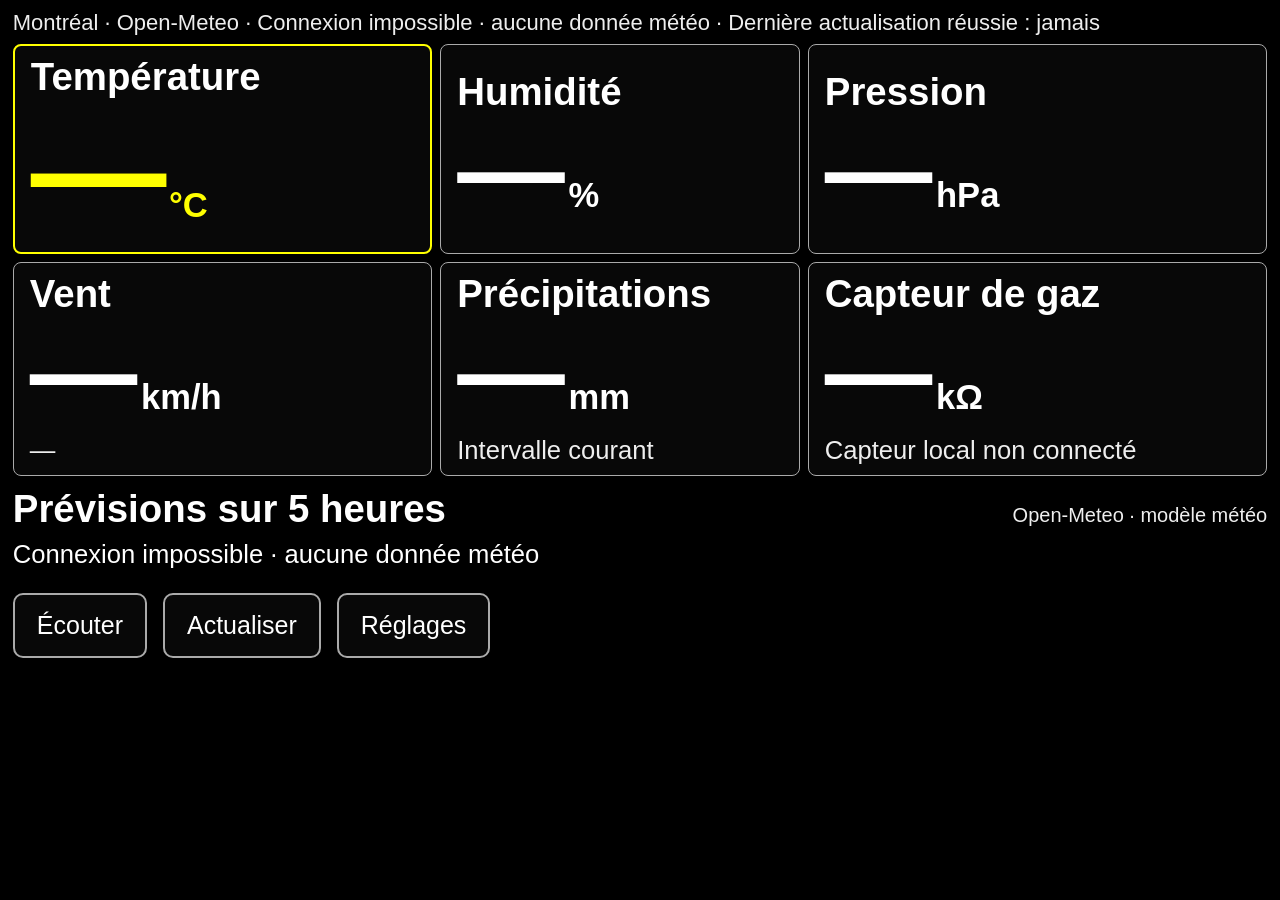
==== index.html @ d188ff26 "first commit" ====
<!doctype html>
<html lang="fr"><head><meta charset="utf-8"><meta name="viewport" content="width=device-width,initial-scale=1"><title>Météo — vue d’ensemble</title><link rel="stylesheet" href="style.css?v=7"><script src="script.js?v=7" defer></script></head>
<body><main>
<p id="source-status" class="source-status">Montréal · connexion en cours…</p>
<section class="dashboard" aria-label="Mesures météo actuelles">
<article class="temperature"><h1>Température</h1><p class="number"><span id="temperature">18.0</span><small>°C</small></p></article>
<article><h2>Humidité</h2><p class="number"><span id="humidity">64</span><small>%</small></p></article>
<article><h2>Pression</h2><p class="number"><span id="pressure">1013.2</span><small>hPa</small></p></article>
<article><h2>Vent</h2><p class="number"><span id="windSpeed">8.0</span><small>km/h</small></p><p class="sub" id="windDirection">Sud-ouest · 225°</p></article>
<article><h2 id="rain-title">Précipitations</h2><p class="number"><span id="rainfall">0.0</span><small>mm</small></p><p class="sub" id="rain-note">Intervalle courant</p></article>
<article><h2>Capteur de gaz</h2><p class="number"><span id="gasResistance">120</span><small>kΩ</small></p><p class="sub" id="gas-note">Capteur local non connecté</p></article>
</section>
<section class="outlook" aria-labelledby="outlook-title"><div class="outlook-heading"><h2 id="outlook-title">Tendance sur 5 heures</h2><span id="forecast-label">Prévisions météo</span></div><p id="trend"></p><div id="forecast" class="forecast"></div></section>
<div class="controls"><button id="speak">Écouter</button><button id="refresh">Actualiser</button><details id="settings"><summary>Réglages</summary>
<div class="settings-body"><h2>Réglages et simulation</h2><label for="data-mode">Source des données</label><select id="data-mode"><option value="online">Montréal — Open-Meteo</option><option value="simulation">Capteurs — simulation</option></select><p>Open-Meteo : conditions actuelles issues de modèles, pas une mesure directe d’une station. Actualisation automatique toutes les 10 minutes. À la réouverture ou au retour sur la page, les données sont actualisées immédiatement si la dernière récupération réussie date de 10 minutes ou plus. Coordonnées fixes : 45.5019, −73.5674. Aucune géolocalisation personnelle.</p><p><a href="https://open-meteo.com/" target="_blank" rel="noopener">Données météo : Open-Meteo</a> · <a href="https://creativecommons.org/licenses/by/4.0/" target="_blank" rel="noopener">CC BY 4.0</a></p><p>En mode simulation, toutes les mesures et l’historique initial sont fictifs. Aucune connexion matérielle. Les projections locales ne sont pas une prévision météo fiable. En mode en ligne, les prévisions proviennent d’Open-Meteo.</p>
<div class="settings-grid"><section><h3>Affichage</h3><label for="threshold">Seuil de température (°C)</label><input id="threshold" type="number" min="0" max="10" step="0.1" value="0.5"><p id="decision"></p><button id="contrast">Fond clair</button><button id="fullscreen">Plein écran</button><label for="horizon">Durée de projection</label><select id="horizon"><option value="5">5 heures</option><option value="8">8 heures</option><option value="12">12 heures</option></select></section>
<section><h3>Simulation</h3><form id="manual"><label for="sensor">Mesure</label><select id="sensor"></select><label for="sample">Valeur <span id="sample-unit"></span></label><input id="sample" type="number" required><button>Appliquer</button></form><button id="advance">Simuler les 15 prochaines minutes</button><button id="reset">Réinitialiser</button></section></div>
<h3>Comment est calculée la tendance ?</h3><p>Régression linéaire sur les 3 dernières heures de température et de pression. La pente est atténuée dans le temps : x(h) = x actuel + pente × 3 × (1 − exp(−h / 3)). Les pentes sont limitées à ±2 °C/h et ±3 hPa/h pour éviter une extrapolation excessive.</p><p>Ces limites sont des choix de prototype, non un modèle météorologique validé. Au moins 7 échantillons couvrant 2,5 h, sans trou de plus de 45 minutes, sont nécessaires. Au-delà de 5 h, la projection devient particulièrement incertaine. Aucune probabilité de pluie ni prévision de soleil n’est calculée.</p><p>Le BME680 mesure la résistance du capteur de gaz. Un indice IAQ nécessite un traitement compatible, comme BSEC, et une calibration ; il ne s’agit pas de l’AQI extérieur. La batterie n’est pas un capteur météo.</p><p id="clock"></p><p>CART 484 · Prototype pour Jérôme</p></div>
</details></div><p id="notice" role="status" aria-live="polite"></p>
</main></body></html>
---- style.css ----
:root{color-scheme:dark;--bg:#101512;--panel:#1a231d;--text:#f6faef;--muted:#c4d0c5;--accent:#efffa0;--border:#657765}*{box-sizing:border-box}body{margin:0;background:var(--bg);color:var(--text);font-family:Arial,Helvetica,sans-serif;font-size:22px;line-height:1.45}body.light{color-scheme:light;--bg:#fffef5;--panel:#edf0e6;--text:#142016;--muted:#405642;--accent:#214d26;--border:#6d806d}main{max-width:2000px;margin:auto;padding:24px 3vw}.dashboard{display:grid;grid-template-columns:1.2fr 1fr 1fr;gap:16px}.dashboard article{padding:20px 24px;min-width:0;background:var(--panel);border:1px solid var(--border);border-radius:16px;display:flex;flex-direction:column;justify-content:center;min-height:24vh}.temperature{border:2px solid var(--accent)!important}h1,h2,h3,p{margin:0}h1,h2{font-size:clamp(27px,2.6vw,44px);font-weight:600}.number{display:flex;align-items:baseline;gap:12px;font-size:clamp(58px,6.3vw,112px);font-weight:750;line-height:1.2;font-variant-numeric:tabular-nums;letter-spacing:-.04em;white-space:nowrap}.temperature .number{font-size:clamp(72px,8.2vw,145px);color:var(--accent)}small{font-size:clamp(25px,2.5vw,40px);letter-spacing:0}.sub{font-size:clamp(20px,1.8vw,29px);color:var(--muted);margin-top:4px}.outlook{padding:20px 0 12px}.outlook-heading{display:flex;align-items:baseline;justify-content:space-between;gap:12px;flex-wrap:wrap}.outlook-heading span{color:var(--muted);font-size:20px}#trend{font-size:clamp(22px,2vw,32px);margin:8px 0 14px}.forecast{display:grid;grid-template-columns:repeat(5,minmax(0,1fr));gap:12px}.hour{border-left:3px solid var(--border);padding:4px 14px}.hour h3{font-size:24px;color:var(--muted)}.hour strong{font-size:clamp(31px,3.4vw,56px);display:block;white-space:nowrap}.hour p{font-size:22px;color:var(--muted)}.controls{display:flex;align-items:flex-start;gap:16px;padding-top:12px;position:relative;flex-wrap:wrap}button,summary,select,input{font:inherit;color:var(--text);background:var(--panel);border:2px solid var(--border);border-radius:10px;min-height:58px;padding:12px 22px}button,summary{cursor:pointer}button:hover,summary:hover{border-color:var(--accent)}:focus-visible{outline:4px solid var(--accent);outline-offset:4px}summary{list-style:none;text-align:center}summary::-webkit-details-marker{display:none}details[open]{flex:1 1 100%}details[open] summary{width:max-content}.settings-body{padding:24px;margin-top:16px;border:1px solid var(--border);border-radius:12px}.settings-body p{margin:12px 0;color:var(--muted);max-width:1000px}.settings-grid{display:grid;grid-template-columns:1fr 1fr;gap:32px;margin:24px 0}label{display:block;margin:12px 0 6px}input,select{display:block;width:100%;max-width:480px}.settings-body button{margin:12px 8px 0 0}#notice{margin-top:10px}#notice:empty{display:none}@media(min-width:1500px){.dashboard article{min-height:26vh}}@media(max-width:1000px){.dashboard{grid-template-columns:repeat(2,minmax(0,1fr))}.number{font-size:clamp(52px,9vw,90px)}.temperature .number{font-size:clamp(68px,11vw,110px)}.dashboard article{min-height:180px}.forecast{grid-template-columns:repeat(3,minmax(0,1fr))}}@media(max-width:600px){main{padding:16px}.dashboard{grid-template-columns:1fr;gap:12px}.dashboard article{min-height:150px}.number{font-size:76px}.temperature .number{font-size:100px}.forecast{grid-template-columns:repeat(2,minmax(0,1fr))}.hour strong{font-size:36px}.settings-grid{grid-template-columns:1fr}.settings-body{padding:16px}h1,h2{font-size:30px}}

/* V5: stronger contrast, less padding, larger readings. */
:root{--bg:#000;--panel:#080808;--text:#fff;--muted:#eee;--accent:#ffff00;--border:#aaa}
body.light{--bg:#fff;--panel:#fff;--text:#000;--muted:#222;--accent:#000;--border:#333}
main{max-width:none;padding:10px 1vw}.source-status{font-size:22px;line-height:1.2;margin:0 0 8px;color:var(--muted)}
.dashboard{grid-template-columns:1.05fr .9fr 1.15fr;gap:8px}.dashboard article{padding:10px 16px;min-height:22vh;border-radius:8px;justify-content:center}
h1,h2{font-size:clamp(30px,3vw,52px);line-height:1.1}.number{font-size:clamp(66px,8.4vw,168px);line-height:1.06;gap:8px}.temperature .number{font-size:clamp(90px,10.6vw,210px)}small{font-size:clamp(28px,2.7vw,48px)}.sub{font-size:clamp(22px,2vw,34px);line-height:1.15;margin-top:6px}
.outlook{padding:12px 0 4px}#trend{margin:6px 0 8px}.forecast{gap:8px}.hour{padding:2px 10px}.hour h3{font-size:clamp(26px,2vw,36px)}.hour strong{font-size:clamp(38px,4.4vw,80px);line-height:1.12}.hour p{font-size:clamp(23px,1.8vw,32px)}.controls{padding-top:8px}button,summary{font-size:25px}a{color:var(--accent)}button:disabled,input:disabled,select:disabled{opacity:.55;cursor:not-allowed}
@media(max-width:1100px){.dashboard{grid-template-columns:repeat(2,minmax(0,1fr))}.number{font-size:clamp(64px,10vw,120px)}.temperature .number{font-size:clamp(88px,13vw,150px)}.dashboard article{min-height:175px}.forecast{grid-template-columns:repeat(3,minmax(0,1fr))}}
@media(max-width:600px){main{padding:10px}.dashboard{grid-template-columns:1fr}.number{font-size:clamp(64px,19vw,110px)}.temperature .number{font-size:clamp(88px,25vw,145px)}.dashboard article{min-height:150px}.forecast{grid-template-columns:repeat(2,minmax(0,1fr))}.hour strong{font-size:40px}.source-status{font-size:20px}}
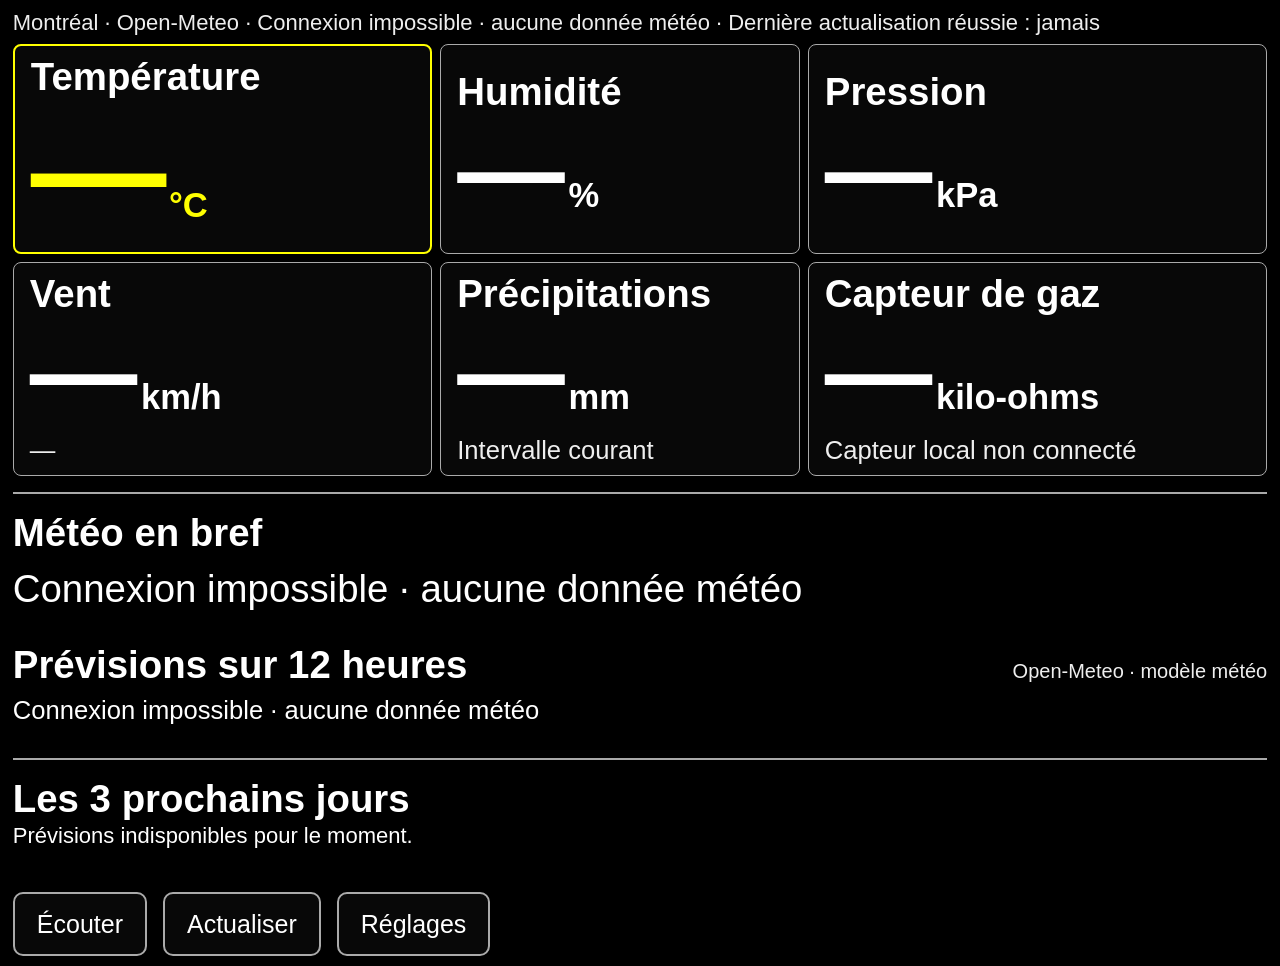
==== commit 875b4245: "Add initial HTML structure, JavaScript functionality, and CSS styles for weather application" ====
--- a/index.html
+++ b/index.html
@@ -1,20 +1,22 @@
 <!doctype html>
-<html lang="fr"><head><meta charset="utf-8"><meta name="viewport" content="width=device-width,initial-scale=1"><title>Météo — vue d’ensemble</title><link rel="stylesheet" href="style.css?v=7"><script src="script.js?v=7" defer></script></head>
+<html lang="fr"><head><meta charset="utf-8"><meta name="viewport" content="width=device-width,initial-scale=1"><title>Météo — vue d’ensemble</title><link rel="stylesheet" href="style.css?v=8"><script src="script.js?v=8" defer></script></head>
 <body><main>
 <p id="source-status" class="source-status">Montréal · connexion en cours…</p>
 <section class="dashboard" aria-label="Mesures météo actuelles">
-<article class="temperature"><h1>Température</h1><p class="number"><span id="temperature">18.0</span><small>°C</small></p></article>
-<article><h2>Humidité</h2><p class="number"><span id="humidity">64</span><small>%</small></p></article>
-<article><h2>Pression</h2><p class="number"><span id="pressure">1013.2</span><small>hPa</small></p></article>
-<article><h2>Vent</h2><p class="number"><span id="windSpeed">8.0</span><small>km/h</small></p><p class="sub" id="windDirection">Sud-ouest · 225°</p></article>
-<article><h2 id="rain-title">Précipitations</h2><p class="number"><span id="rainfall">0.0</span><small>mm</small></p><p class="sub" id="rain-note">Intervalle courant</p></article>
-<article><h2>Capteur de gaz</h2><p class="number"><span id="gasResistance">120</span><small>kΩ</small></p><p class="sub" id="gas-note">Capteur local non connecté</p></article>
+<article class="temperature"><h1>Température</h1><p class="number"><span id="temperature">—</span><small>°C</small></p></article>
+<article><h2>Humidité</h2><p class="number"><span id="humidity">—</span><small>%</small></p></article>
+<article><h2>Pression</h2><p class="number"><span id="pressure">—</span><small aria-label="kilopascals">kPa</small></p></article>
+<article><h2>Vent</h2><p class="number"><span id="windSpeed">—</span><small>km/h</small></p><p class="sub" id="windDirection">Sud-ouest · 225°</p></article>
+<article><h2 id="rain-title">Précipitations</h2><p class="number"><span id="rainfall">—</span><small>mm</small></p><p class="sub" id="rain-note">Intervalle courant</p></article>
+<article><h2>Capteur de gaz</h2><p class="number"><span id="gasResistance">—</span><small>kilo-ohms</small></p><p class="sub" id="gas-note">Capteur local non connecté</p></article>
 </section>
-<section class="outlook" aria-labelledby="outlook-title"><div class="outlook-heading"><h2 id="outlook-title">Tendance sur 5 heures</h2><span id="forecast-label">Prévisions météo</span></div><p id="trend"></p><div id="forecast" class="forecast"></div></section>
+<section class="general" aria-labelledby="general-title"><h2 id="general-title">Météo en bref</h2><p id="general-summary">Connexion en cours…</p></section>
+<section class="outlook" aria-labelledby="outlook-title"><div class="outlook-heading"><h2 id="outlook-title">Prévisions sur 12 heures</h2><span id="forecast-label">Prévisions météo</span></div><p id="trend"></p><div id="forecast" class="forecast"></div></section>
+<section class="daily-outlook" aria-labelledby="daily-title"><h2 id="daily-title">Les 3 prochains jours</h2><p id="daily-note"></p><div id="daily-forecast" class="daily-forecast"></div></section>
 <div class="controls"><button id="speak">Écouter</button><button id="refresh">Actualiser</button><details id="settings"><summary>Réglages</summary>
 <div class="settings-body"><h2>Réglages et simulation</h2><label for="data-mode">Source des données</label><select id="data-mode"><option value="online">Montréal — Open-Meteo</option><option value="simulation">Capteurs — simulation</option></select><p>Open-Meteo : conditions actuelles issues de modèles, pas une mesure directe d’une station. Actualisation automatique toutes les 10 minutes. À la réouverture ou au retour sur la page, les données sont actualisées immédiatement si la dernière récupération réussie date de 10 minutes ou plus. Coordonnées fixes : 45.5019, −73.5674. Aucune géolocalisation personnelle.</p><p><a href="https://open-meteo.com/" target="_blank" rel="noopener">Données météo : Open-Meteo</a> · <a href="https://creativecommons.org/licenses/by/4.0/" target="_blank" rel="noopener">CC BY 4.0</a></p><p>En mode simulation, toutes les mesures et l’historique initial sont fictifs. Aucune connexion matérielle. Les projections locales ne sont pas une prévision météo fiable. En mode en ligne, les prévisions proviennent d’Open-Meteo.</p>
-<div class="settings-grid"><section><h3>Affichage</h3><label for="threshold">Seuil de température (°C)</label><input id="threshold" type="number" min="0" max="10" step="0.1" value="0.5"><p id="decision"></p><button id="contrast">Fond clair</button><button id="fullscreen">Plein écran</button><label for="horizon">Durée de projection</label><select id="horizon"><option value="5">5 heures</option><option value="8">8 heures</option><option value="12">12 heures</option></select></section>
+<div class="settings-grid"><section><h3>Affichage</h3><label for="threshold">Seuil de température (°C)</label><input id="threshold" type="number" min="0" max="10" step="0.1" value="0.5"><p id="decision"></p><button id="contrast">Fond clair</button><button id="fullscreen">Plein écran</button><label for="horizon">Durée de projection</label><select id="horizon"><option value="12">12 heures</option><option value="24">24 heures</option></select></section>
 <section><h3>Simulation</h3><form id="manual"><label for="sensor">Mesure</label><select id="sensor"></select><label for="sample">Valeur <span id="sample-unit"></span></label><input id="sample" type="number" required><button>Appliquer</button></form><button id="advance">Simuler les 15 prochaines minutes</button><button id="reset">Réinitialiser</button></section></div>
-<h3>Comment est calculée la tendance ?</h3><p>Régression linéaire sur les 3 dernières heures de température et de pression. La pente est atténuée dans le temps : x(h) = x actuel + pente × 3 × (1 − exp(−h / 3)). Les pentes sont limitées à ±2 °C/h et ±3 hPa/h pour éviter une extrapolation excessive.</p><p>Ces limites sont des choix de prototype, non un modèle météorologique validé. Au moins 7 échantillons couvrant 2,5 h, sans trou de plus de 45 minutes, sont nécessaires. Au-delà de 5 h, la projection devient particulièrement incertaine. Aucune probabilité de pluie ni prévision de soleil n’est calculée.</p><p>Le BME680 mesure la résistance du capteur de gaz. Un indice IAQ nécessite un traitement compatible, comme BSEC, et une calibration ; il ne s’agit pas de l’AQI extérieur. La batterie n’est pas un capteur météo.</p><p id="clock"></p><p>CART 484 · Prototype pour Jérôme</p></div>
+<h3>Comment est calculée la tendance ?</h3><p>Régression linéaire sur les 3 dernières heures de température et de pression. La pente est atténuée dans le temps : x(h) = x actuel + pente × 3 × (1 − exp(−h / 3)). Les pentes sont limitées à ±2 °C/h et ±0,3 kPa/h pour éviter une extrapolation excessive.</p><p>Ces limites sont des choix de prototype, non un modèle météorologique validé. Au moins 7 échantillons couvrant 2,5 h, sans trou de plus de 45 minutes, sont nécessaires. Au-delà de 5 h, la projection devient particulièrement incertaine. Aucune probabilité de pluie ni prévision de soleil n’est calculée.</p><p>Le BME680 mesure la résistance du capteur de gaz. Un indice IAQ nécessite un traitement compatible, comme BSEC, et une calibration ; il ne s’agit pas de l’AQI extérieur. La batterie n’est pas un capteur météo.</p><p id="clock"></p><p>CART 484 · Prototype pour Jérôme</p></div>
 </details></div><p id="notice" role="status" aria-live="polite"></p>
 </main></body></html>
--- a/style.css
+++ b/style.css
@@ -9,3 +9,14 @@
 .outlook{padding:12px 0 4px}#trend{margin:6px 0 8px}.forecast{gap:8px}.hour{padding:2px 10px}.hour h3{font-size:clamp(26px,2vw,36px)}.hour strong{font-size:clamp(38px,4.4vw,80px);line-height:1.12}.hour p{font-size:clamp(23px,1.8vw,32px)}.controls{padding-top:8px}button,summary{font-size:25px}a{color:var(--accent)}button:disabled,input:disabled,select:disabled{opacity:.55;cursor:not-allowed}
 @media(max-width:1100px){.dashboard{grid-template-columns:repeat(2,minmax(0,1fr))}.number{font-size:clamp(64px,10vw,120px)}.temperature .number{font-size:clamp(88px,13vw,150px)}.dashboard article{min-height:175px}.forecast{grid-template-columns:repeat(3,minmax(0,1fr))}}
 @media(max-width:600px){main{padding:10px}.dashboard{grid-template-columns:1fr}.number{font-size:clamp(64px,19vw,110px)}.temperature .number{font-size:clamp(88px,25vw,145px)}.dashboard article{min-height:150px}.forecast{grid-template-columns:repeat(2,minmax(0,1fr))}.hour strong{font-size:40px}.source-status{font-size:20px}}
+
+/* Readable units and responsive hourly/daily forecasts. */
+.number{flex-wrap:wrap}.number small{white-space:normal}
+.general,.daily-outlook{padding:18px 0;border-top:2px solid var(--border);margin-top:16px}
+#general-summary{font-size:clamp(28px,3vw,48px);line-height:1.3;margin-top:10px}
+.forecast{grid-template-columns:repeat(auto-fit,minmax(min(240px,100%),1fr)));row-gap:20px}
+.daily-forecast{display:grid;grid-template-columns:repeat(3,minmax(0,1fr));gap:12px;margin-top:14px}
+.day{background:var(--panel);border:1px solid var(--border);border-radius:8px;padding:16px;min-width:0}
+.day h3{font-size:clamp(26px,2.3vw,38px)}.day p{font-size:clamp(24px,2vw,32px);margin-top:8px}
+.day .day-condition{font-size:clamp(30px,2.8vw,46px);font-weight:bold;line-height:1.2}
+@media(max-width:850px){.daily-forecast{grid-template-columns:1fr}}
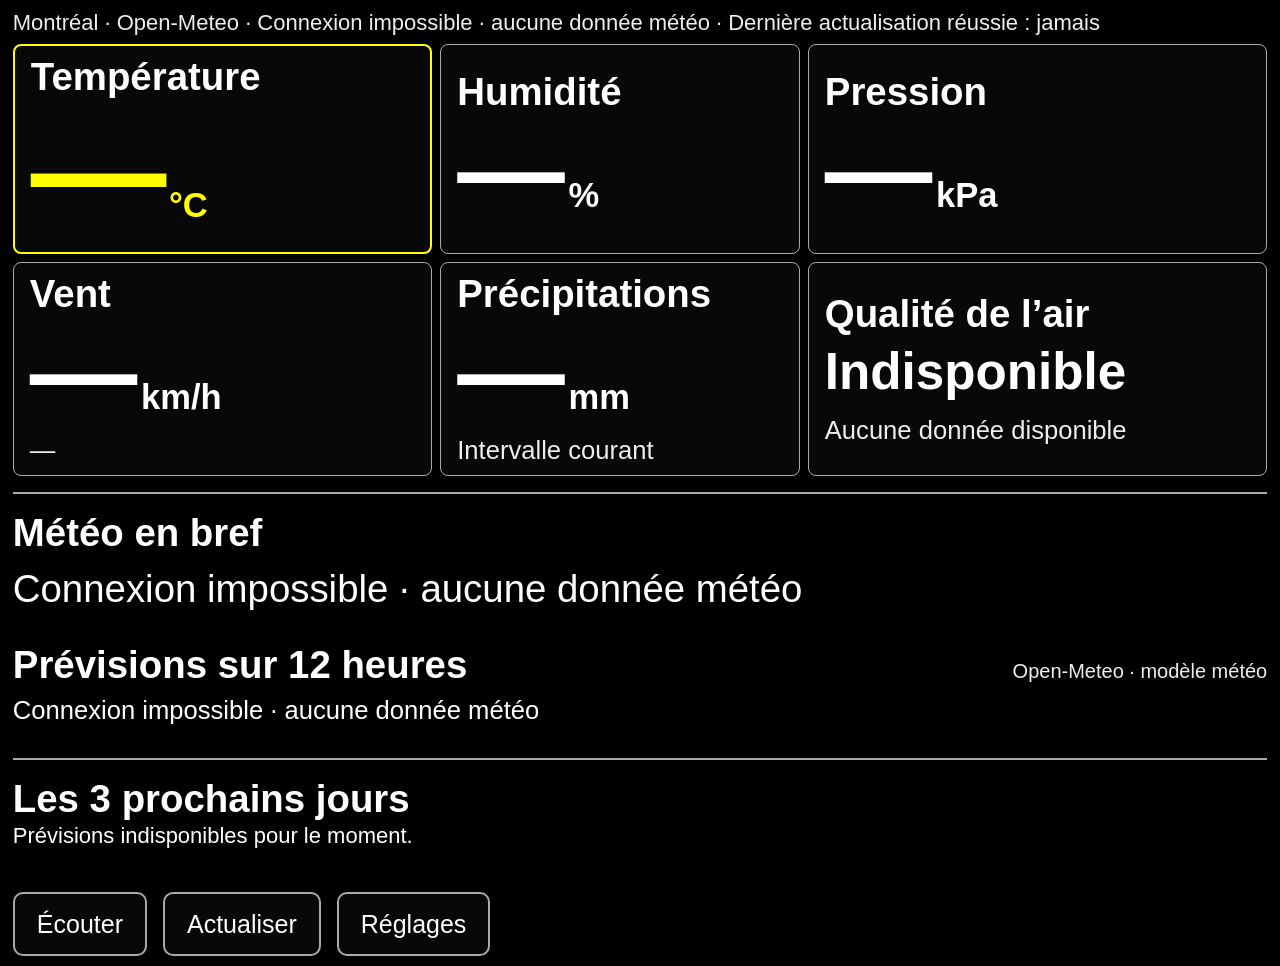
==== commit 5a83c3e8: "air quality" ====
--- a/index.html
+++ b/index.html
@@ -8,7 +8,7 @@
 <article><h2>Pression</h2><p class="number"><span id="pressure">—</span><small aria-label="kilopascals">kPa</small></p></article>
 <article><h2>Vent</h2><p class="number"><span id="windSpeed">—</span><small>km/h</small></p><p class="sub" id="windDirection">Sud-ouest · 225°</p></article>
 <article><h2 id="rain-title">Précipitations</h2><p class="number"><span id="rainfall">—</span><small>mm</small></p><p class="sub" id="rain-note">Intervalle courant</p></article>
-<article><h2>Capteur de gaz</h2><p class="number"><span id="gasResistance">—</span><small>kilo-ohms</small></p><p class="sub" id="gas-note">Capteur local non connecté</p></article>
+<article><h2>Qualité de l’air</h2><p class="air-quality" id="air-quality">Indisponible</p><p class="sub" id="gas-note">Aucune donnée disponible</p></article>
 </section>
 <section class="general" aria-labelledby="general-title"><h2 id="general-title">Météo en bref</h2><p id="general-summary">Connexion en cours…</p></section>
 <section class="outlook" aria-labelledby="outlook-title"><div class="outlook-heading"><h2 id="outlook-title">Prévisions sur 12 heures</h2><span id="forecast-label">Prévisions météo</span></div><p id="trend"></p><div id="forecast" class="forecast"></div></section>
--- a/style.css
+++ b/style.css
@@ -20,3 +20,5 @@
 .day h3{font-size:clamp(26px,2.3vw,38px)}.day p{font-size:clamp(24px,2vw,32px);margin-top:8px}
 .day .day-condition{font-size:clamp(30px,2.8vw,46px);font-weight:bold;line-height:1.2}
 @media(max-width:850px){.daily-forecast{grid-template-columns:1fr}}
+
+.air-quality{font-size:clamp(32px,4vw,68px);font-weight:700;line-height:1.15;overflow-wrap:anywhere;margin:8px 0}
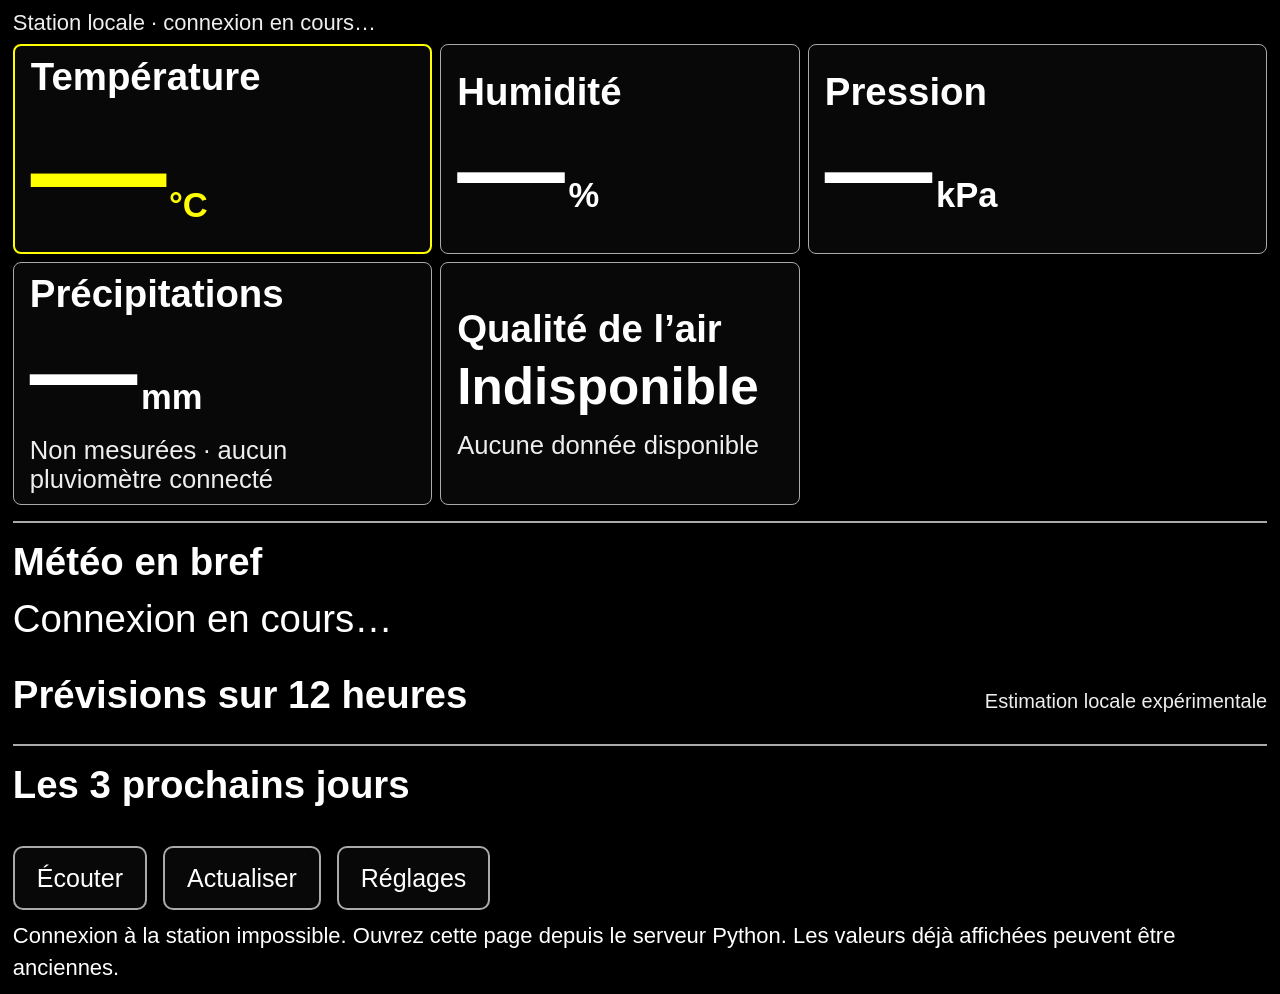
==== commit 99ca6e88: "Refactor weather station web application - Updated CSS styles for improved readability and responsiv" ====
--- a/index.html
+++ b/index.html
@@ -1,22 +1,25 @@
 <!doctype html>
-<html lang="fr"><head><meta charset="utf-8"><meta name="viewport" content="width=device-width,initial-scale=1"><title>Météo — vue d’ensemble</title><link rel="stylesheet" href="style.css?v=8"><script src="script.js?v=8" defer></script></head>
+<html lang="fr"><head><meta charset="utf-8"><meta name="viewport" content="width=device-width,initial-scale=1"><title>Météo — vue d’ensemble</title><link rel="stylesheet" href="static/css/style.css"><script src="static/js/main.js" defer></script></head>
 <body><main>
-<p id="source-status" class="source-status">Montréal · connexion en cours…</p>
+<p id="source-status" class="source-status">Station locale · connexion en cours…</p>
 <section class="dashboard" aria-label="Mesures météo actuelles">
 <article class="temperature"><h1>Température</h1><p class="number"><span id="temperature">—</span><small>°C</small></p></article>
 <article><h2>Humidité</h2><p class="number"><span id="humidity">—</span><small>%</small></p></article>
 <article><h2>Pression</h2><p class="number"><span id="pressure">—</span><small aria-label="kilopascals">kPa</small></p></article>
-<article><h2>Vent</h2><p class="number"><span id="windSpeed">—</span><small>km/h</small></p><p class="sub" id="windDirection">Sud-ouest · 225°</p></article>
-<article><h2 id="rain-title">Précipitations</h2><p class="number"><span id="rainfall">—</span><small>mm</small></p><p class="sub" id="rain-note">Intervalle courant</p></article>
+<article><h2 id="rain-title">Précipitations</h2><p class="number"><span id="rainfall">—</span><small>mm</small></p><p class="sub" id="rain-note">Non mesurées · aucun pluviomètre connecté</p></article>
 <article><h2>Qualité de l’air</h2><p class="air-quality" id="air-quality">Indisponible</p><p class="sub" id="gas-note">Aucune donnée disponible</p></article>
 </section>
 <section class="general" aria-labelledby="general-title"><h2 id="general-title">Météo en bref</h2><p id="general-summary">Connexion en cours…</p></section>
-<section class="outlook" aria-labelledby="outlook-title"><div class="outlook-heading"><h2 id="outlook-title">Prévisions sur 12 heures</h2><span id="forecast-label">Prévisions météo</span></div><p id="trend"></p><div id="forecast" class="forecast"></div></section>
+<section class="outlook" aria-labelledby="outlook-title"><div class="outlook-heading"><h2 id="outlook-title">Prévisions sur 12 heures</h2><span id="forecast-label">Estimation locale expérimentale</span></div><p id="trend"></p><div id="forecast" class="forecast"></div></section>
 <section class="daily-outlook" aria-labelledby="daily-title"><h2 id="daily-title">Les 3 prochains jours</h2><p id="daily-note"></p><div id="daily-forecast" class="daily-forecast"></div></section>
 <div class="controls"><button id="speak">Écouter</button><button id="refresh">Actualiser</button><details id="settings"><summary>Réglages</summary>
-<div class="settings-body"><h2>Réglages et simulation</h2><label for="data-mode">Source des données</label><select id="data-mode"><option value="online">Montréal — Open-Meteo</option><option value="simulation">Capteurs — simulation</option></select><p>Open-Meteo : conditions actuelles issues de modèles, pas une mesure directe d’une station. Actualisation automatique toutes les 10 minutes. À la réouverture ou au retour sur la page, les données sont actualisées immédiatement si la dernière récupération réussie date de 10 minutes ou plus. Coordonnées fixes : 45.5019, −73.5674. Aucune géolocalisation personnelle.</p><p><a href="https://open-meteo.com/" target="_blank" rel="noopener">Données météo : Open-Meteo</a> · <a href="https://creativecommons.org/licenses/by/4.0/" target="_blank" rel="noopener">CC BY 4.0</a></p><p>En mode simulation, toutes les mesures et l’historique initial sont fictifs. Aucune connexion matérielle. Les projections locales ne sont pas une prévision météo fiable. En mode en ligne, les prévisions proviennent d’Open-Meteo.</p>
-<div class="settings-grid"><section><h3>Affichage</h3><label for="threshold">Seuil de température (°C)</label><input id="threshold" type="number" min="0" max="10" step="0.1" value="0.5"><p id="decision"></p><button id="contrast">Fond clair</button><button id="fullscreen">Plein écran</button><label for="horizon">Durée de projection</label><select id="horizon"><option value="12">12 heures</option><option value="24">24 heures</option></select></section>
-<section><h3>Simulation</h3><form id="manual"><label for="sensor">Mesure</label><select id="sensor"></select><label for="sample">Valeur <span id="sample-unit"></span></label><input id="sample" type="number" required><button>Appliquer</button></form><button id="advance">Simuler les 15 prochaines minutes</button><button id="reset">Réinitialiser</button></section></div>
-<h3>Comment est calculée la tendance ?</h3><p>Régression linéaire sur les 3 dernières heures de température et de pression. La pente est atténuée dans le temps : x(h) = x actuel + pente × 3 × (1 − exp(−h / 3)). Les pentes sont limitées à ±2 °C/h et ±0,3 kPa/h pour éviter une extrapolation excessive.</p><p>Ces limites sont des choix de prototype, non un modèle météorologique validé. Au moins 7 échantillons couvrant 2,5 h, sans trou de plus de 45 minutes, sont nécessaires. Au-delà de 5 h, la projection devient particulièrement incertaine. Aucune probabilité de pluie ni prévision de soleil n’est calculée.</p><p>Le BME680 mesure la résistance du capteur de gaz. Un indice IAQ nécessite un traitement compatible, comme BSEC, et une calibration ; il ne s’agit pas de l’AQI extérieur. La batterie n’est pas un capteur météo.</p><p id="clock"></p><p>CART 484 · Prototype pour Jérôme</p></div>
+<div class="settings-body"><h2>Réglages</h2>
+<p>Mesures locales toutes les 5 minutes. Historique conservé pendant 365 jours, puis supprimé automatiquement. La collecte continue tant que le programme de la station fonctionne, même si cette page est fermée.</p>
+<label for="threshold">Seuil de température (°C)</label><input id="threshold" type="number" min="0" max="10" step="0.1" value="0.5"><p id="decision"></p>
+<button id="contrast">Fond clair</button><button id="fullscreen">Plein écran</button>
+<label for="horizon">Durée de prévision</label><select id="horizon"><option value="12">12 heures</option><option value="24">24 heures</option></select>
+<h3>Comment sont calculées les prévisions ?</h3><p>La tendance récente de température et de pression est atténuée dans le temps. Après au moins trois journées complètes, les variations horaires observées servent à estimer le cycle thermique des trois prochains jours. Ce modèle expérimental ne prédit pas le passage des fronts, la pluie ou les nuages. Les températures décrivent l’environnement où se trouve le capteur.</p>
+<p>La qualité de l’air dépend du traitement du capteur ; la résistance du gaz seule ne constitue pas un indice AQI extérieur.</p>
+<p id="clock"></p><p>CART 484 · Prototype pour Jérôme</p></div>
 </details></div><p id="notice" role="status" aria-live="polite"></p>
 </main></body></html>
--- a/static/css/style.css
+++ b/static/css/style.css
@@ -0,0 +1,24 @@
+:root{color-scheme:dark;--bg:#101512;--panel:#1a231d;--text:#f6faef;--muted:#c4d0c5;--accent:#efffa0;--border:#657765}*{box-sizing:border-box}body{margin:0;background:var(--bg);color:var(--text);font-family:Arial,Helvetica,sans-serif;font-size:22px;line-height:1.45}body.light{color-scheme:light;--bg:#fffef5;--panel:#edf0e6;--text:#142016;--muted:#405642;--accent:#214d26;--border:#6d806d}main{max-width:2000px;margin:auto;padding:24px 3vw}.dashboard{display:grid;grid-template-columns:1.2fr 1fr 1fr;gap:16px}.dashboard article{padding:20px 24px;min-width:0;background:var(--panel);border:1px solid var(--border);border-radius:16px;display:flex;flex-direction:column;justify-content:center;min-height:24vh}.temperature{border:2px solid var(--accent)!important}h1,h2,h3,p{margin:0}h1,h2{font-size:clamp(27px,2.6vw,44px);font-weight:600}.number{display:flex;align-items:baseline;gap:12px;font-size:clamp(58px,6.3vw,112px);font-weight:750;line-height:1.2;font-variant-numeric:tabular-nums;letter-spacing:-.04em;white-space:nowrap}.temperature .number{font-size:clamp(72px,8.2vw,145px);color:var(--accent)}small{font-size:clamp(25px,2.5vw,40px);letter-spacing:0}.sub{font-size:clamp(20px,1.8vw,29px);color:var(--muted);margin-top:4px}.outlook{padding:20px 0 12px}.outlook-heading{display:flex;align-items:baseline;justify-content:space-between;gap:12px;flex-wrap:wrap}.outlook-heading span{color:var(--muted);font-size:20px}#trend{font-size:clamp(22px,2vw,32px);margin:8px 0 14px}.forecast{display:grid;grid-template-columns:repeat(5,minmax(0,1fr));gap:12px}.hour{border-left:3px solid var(--border);padding:4px 14px}.hour h3{font-size:24px;color:var(--muted)}.hour strong{font-size:clamp(31px,3.4vw,56px);display:block;white-space:nowrap}.hour p{font-size:22px;color:var(--muted)}.controls{display:flex;align-items:flex-start;gap:16px;padding-top:12px;position:relative;flex-wrap:wrap}button,summary,select,input{font:inherit;color:var(--text);background:var(--panel);border:2px solid var(--border);border-radius:10px;min-height:58px;padding:12px 22px}button,summary{cursor:pointer}button:hover,summary:hover{border-color:var(--accent)}:focus-visible{outline:4px solid var(--accent);outline-offset:4px}summary{list-style:none;text-align:center}summary::-webkit-details-marker{display:none}details[open]{flex:1 1 100%}details[open] summary{width:max-content}.settings-body{padding:24px;margin-top:16px;border:1px solid var(--border);border-radius:12px}.settings-body p{margin:12px 0;color:var(--muted);max-width:1000px}.settings-grid{display:grid;grid-template-columns:1fr 1fr;gap:32px;margin:24px 0}label{display:block;margin:12px 0 6px}input,select{display:block;width:100%;max-width:480px}.settings-body button{margin:12px 8px 0 0}#notice{margin-top:10px}#notice:empty{display:none}@media(min-width:1500px){.dashboard article{min-height:26vh}}@media(max-width:1000px){.dashboard{grid-template-columns:repeat(2,minmax(0,1fr))}.number{font-size:clamp(52px,9vw,90px)}.temperature .number{font-size:clamp(68px,11vw,110px)}.dashboard article{min-height:180px}.forecast{grid-template-columns:repeat(3,minmax(0,1fr))}}@media(max-width:600px){main{padding:16px}.dashboard{grid-template-columns:1fr;gap:12px}.dashboard article{min-height:150px}.number{font-size:76px}.temperature .number{font-size:100px}.forecast{grid-template-columns:repeat(2,minmax(0,1fr))}.hour strong{font-size:36px}.settings-grid{grid-template-columns:1fr}.settings-body{padding:16px}h1,h2{font-size:30px}}
+
+/* V5: stronger contrast, less padding, larger readings. */
+:root{--bg:#000;--panel:#080808;--text:#fff;--muted:#eee;--accent:#ffff00;--border:#aaa}
+body.light{--bg:#fff;--panel:#fff;--text:#000;--muted:#222;--accent:#000;--border:#333}
+main{max-width:none;padding:10px 1vw}.source-status{font-size:22px;line-height:1.2;margin:0 0 8px;color:var(--muted)}
+.dashboard{grid-template-columns:1.05fr .9fr 1.15fr;gap:8px}.dashboard article{padding:10px 16px;min-height:22vh;border-radius:8px;justify-content:center}
+h1,h2{font-size:clamp(30px,3vw,52px);line-height:1.1}.number{font-size:clamp(66px,8.4vw,168px);line-height:1.06;gap:8px}.temperature .number{font-size:clamp(90px,10.6vw,210px)}small{font-size:clamp(28px,2.7vw,48px)}.sub{font-size:clamp(22px,2vw,34px);line-height:1.15;margin-top:6px}
+.outlook{padding:12px 0 4px}#trend{margin:6px 0 8px}.forecast{gap:8px}.hour{padding:2px 10px}.hour h3{font-size:clamp(26px,2vw,36px)}.hour strong{font-size:clamp(38px,4.4vw,80px);line-height:1.12}.hour p{font-size:clamp(23px,1.8vw,32px)}.controls{padding-top:8px}button,summary{font-size:25px}a{color:var(--accent)}button:disabled,input:disabled,select:disabled{opacity:.55;cursor:not-allowed}
+@media(max-width:1100px){.dashboard{grid-template-columns:repeat(2,minmax(0,1fr))}.number{font-size:clamp(64px,10vw,120px)}.temperature .number{font-size:clamp(88px,13vw,150px)}.dashboard article{min-height:175px}.forecast{grid-template-columns:repeat(3,minmax(0,1fr))}}
+@media(max-width:600px){main{padding:10px}.dashboard{grid-template-columns:1fr}.number{font-size:clamp(64px,19vw,110px)}.temperature .number{font-size:clamp(88px,25vw,145px)}.dashboard article{min-height:150px}.forecast{grid-template-columns:repeat(2,minmax(0,1fr))}.hour strong{font-size:40px}.source-status{font-size:20px}}
+
+/* Readable units and responsive hourly/daily forecasts. */
+.number{flex-wrap:wrap}.number small{white-space:normal}
+.general,.daily-outlook{padding:18px 0;border-top:2px solid var(--border);margin-top:16px}
+#general-summary{font-size:clamp(28px,3vw,48px);line-height:1.3;margin-top:10px}
+.forecast{grid-template-columns:repeat(auto-fit,minmax(min(240px,100%),1fr)));row-gap:20px}
+.daily-forecast{display:grid;grid-template-columns:repeat(3,minmax(0,1fr));gap:12px;margin-top:14px}
+.day{background:var(--panel);border:1px solid var(--border);border-radius:8px;padding:16px;min-width:0}
+.day h3{font-size:clamp(26px,2.3vw,38px)}.day p{font-size:clamp(24px,2vw,32px);margin-top:8px}
+.day .day-condition{font-size:clamp(30px,2.8vw,46px);font-weight:bold;line-height:1.2}
+@media(max-width:850px){.daily-forecast{grid-template-columns:1fr}}
+
+.air-quality{font-size:clamp(32px,4vw,68px);font-weight:700;line-height:1.15;overflow-wrap:anywhere;margin:8px 0}
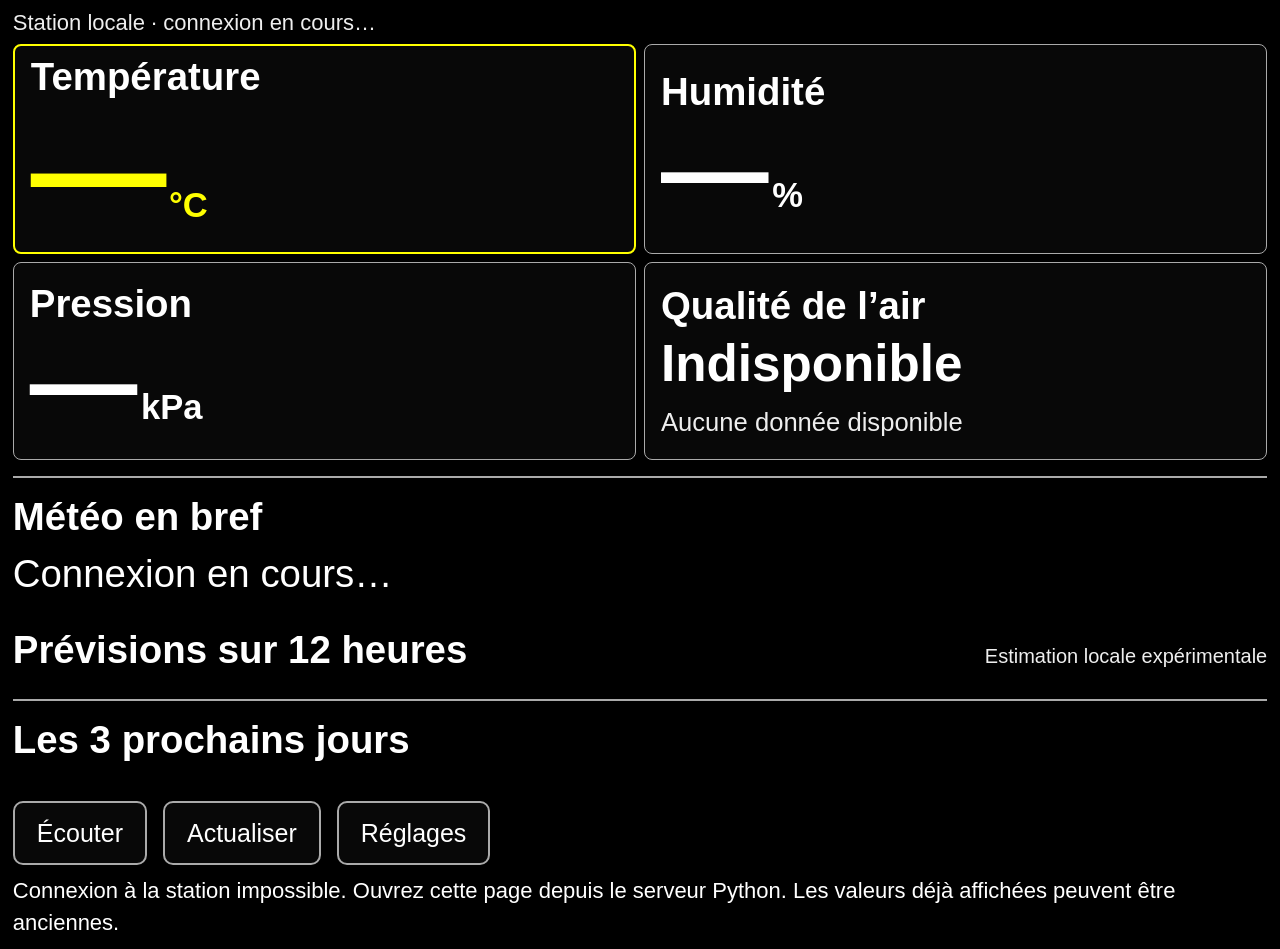
==== commit 0cb8f9b1: "Remove rainfall measurement from UI and documentation; update layout for improved display of weather" ====
--- a/index.html
+++ b/index.html
@@ -6,7 +6,6 @@
 <article class="temperature"><h1>Température</h1><p class="number"><span id="temperature">—</span><small>°C</small></p></article>
 <article><h2>Humidité</h2><p class="number"><span id="humidity">—</span><small>%</small></p></article>
 <article><h2>Pression</h2><p class="number"><span id="pressure">—</span><small aria-label="kilopascals">kPa</small></p></article>
-<article><h2 id="rain-title">Précipitations</h2><p class="number"><span id="rainfall">—</span><small>mm</small></p><p class="sub" id="rain-note">Non mesurées · aucun pluviomètre connecté</p></article>
 <article><h2>Qualité de l’air</h2><p class="air-quality" id="air-quality">Indisponible</p><p class="sub" id="gas-note">Aucune donnée disponible</p></article>
 </section>
 <section class="general" aria-labelledby="general-title"><h2 id="general-title">Météo en bref</h2><p id="general-summary">Connexion en cours…</p></section>
@@ -18,7 +17,7 @@
 <label for="threshold">Seuil de température (°C)</label><input id="threshold" type="number" min="0" max="10" step="0.1" value="0.5"><p id="decision"></p>
 <button id="contrast">Fond clair</button><button id="fullscreen">Plein écran</button>
 <label for="horizon">Durée de prévision</label><select id="horizon"><option value="12">12 heures</option><option value="24">24 heures</option></select>
-<h3>Comment sont calculées les prévisions ?</h3><p>La tendance récente de température et de pression est atténuée dans le temps. Après au moins trois journées complètes, les variations horaires observées servent à estimer le cycle thermique des trois prochains jours. Ce modèle expérimental ne prédit pas le passage des fronts, la pluie ou les nuages. Les températures décrivent l’environnement où se trouve le capteur.</p>
+<h3>Comment sont calculées les prévisions ?</h3><p>La tendance récente de température et de pression est atténuée dans le temps. Après au moins trois journées complètes, les variations horaires observées servent à estimer le cycle thermique des trois prochains jours. Le ciel et les précipitations sont estimés par des règles simples utilisant l’humidité, la tendance de pression et son écart à la moyenne locale. Les pourcentages ne sont pas calibrés sur des observations réelles de pluie. Le passage des fronts n’est pas modélisé. Les températures décrivent l’environnement où se trouve le capteur.</p>
 <p>La qualité de l’air dépend du traitement du capteur ; la résistance du gaz seule ne constitue pas un indice AQI extérieur.</p>
 <p id="clock"></p><p>CART 484 · Prototype pour Jérôme</p></div>
 </details></div><p id="notice" role="status" aria-live="polite"></p>
--- a/static/css/style.css
+++ b/static/css/style.css
@@ -22,3 +22,7 @@
 @media(max-width:850px){.daily-forecast{grid-template-columns:1fr}}
 
 .air-quality{font-size:clamp(32px,4vw,68px);font-weight:700;line-height:1.15;overflow-wrap:anywhere;margin:8px 0}
+
+/* Four measured quantities: two columns, one on small screens. */
+.dashboard{grid-template-columns:repeat(2,minmax(0,1fr))}
+@media(max-width:600px){.dashboard{grid-template-columns:1fr}}
